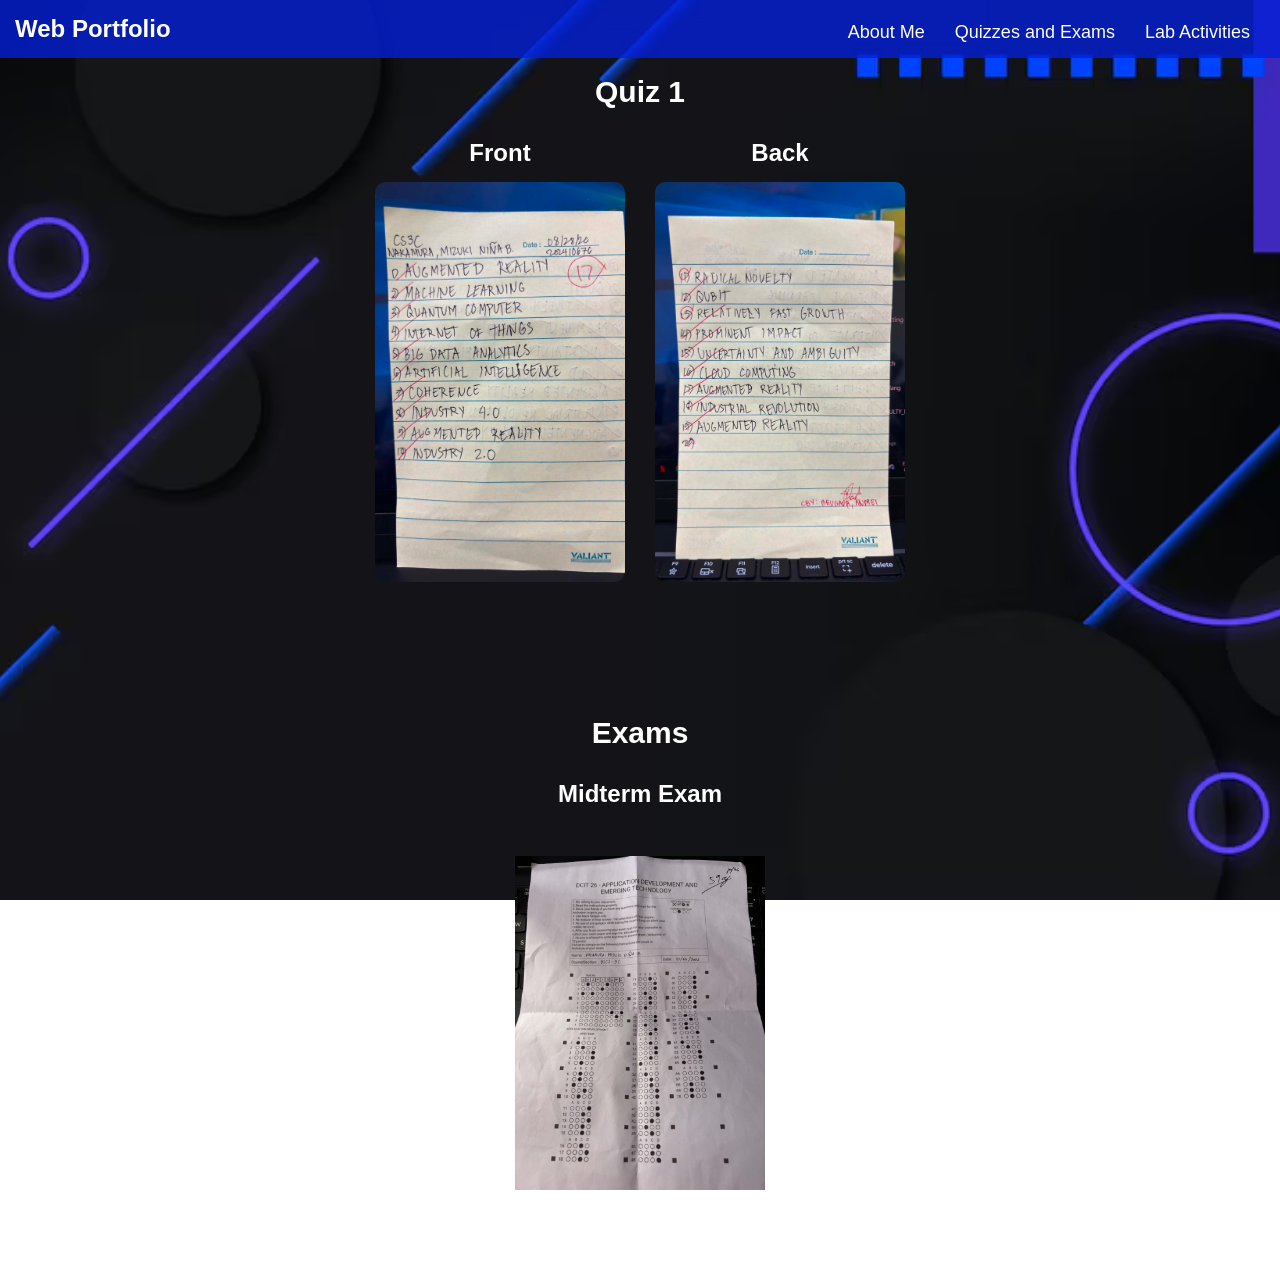
==== quizexams.html @ 610baaeb "Refactor quizexams.html with comments and structure Updated HTML structure and added comments for cl" ====
<!DOCTYPE html>
<html lang="en">

<head>
    <meta charset="UTF-8">
    <meta name="viewport" content="width=device-width, initial-scale=1.0">
    <title>Quizzes and Exams</title>
    <link rel="stylesheet" href="./quizexams.css">
</head>

<body>

    <nav class="navbar">
        <a class="logo" href="./index.html">Web Portfolio</a>

        <ul class="nav-links">
            <li><a href="./about.html">About Me</a></li>
            <li><a href="./quizexams.html">Quizzes and Exams</a></li>
            <li><a href="./outputs.html">Lab Activities</a></li>
        </ul>
    </nav>

    <section id="quizexamsection">

    <div class="cards">

        <div class="quizexamcard">

            <h3>Quiz 1</h3>

            <!-- This container keeps Front and Back side by side -->
            <div class="quiz-images">

                <!-- Front -->
                <div class="quiz-side">
                    <h4>Front</h4>

                    <a href="./images/quiz1f.jpg" target="_blank">
                        <img src="./images/quiz1f.jpg" alt="Quiz 1 Front">
                    </a>
                </div>

                <!-- Back -->
                <div class="quiz-side">
                    <h4>Back</h4>

                    <a href="./images/quiz1b.jpg" target="_blank">
                        <img src="./images/quiz1b.jpg" alt="Quiz 1 Back">
                    </a>
                </div>

            </div>

        </div>

    </div>
    <!-- Exam Section --> 
        <div class="cards"> 
            <div class="examcard"> 
                <h3>Exams</h3> 
                <div class="exam-images"> 
                    <div class="exam-side"> 
                    <h4>Midterm Exam</h4> 
                    <a href="./images/MidtermExam.jpg" target="_blank"> 
                    <img src="./images/MidtermExam.jpg" alt="Midterm Exam"> 
                </a> 
            </div> 
        </div> 
    </div> 
</div>
</section>
</body>

</html>
---- quizexams.css ----
/* General */
* {
    margin: 0;
    padding: 0;
    box-sizing: border-box;
    font-family: Arial, sans-serif;
    scroll-behavior: smooth;
}

/* Background */
body {
    background-image: url(images/bg.png);
    background-repeat: no-repeat;
    background-position: center;
    background-attachment: fixed;
    background-size: cover;
}

/* Navigation */
.navbar {
    position: fixed;
    width: 100%;
    top: 0;
    left: 0;
    background: rgba(4, 32, 215, 0.8);
    display: flex;
    justify-content: space-between;
    padding: 15px;
    z-index: 1000;
    animation: typing 2s;
}

.logo {
    font-family: 'Trebuchet MS', 'Lucida Sans Unicode',
        'Lucida Grande', 'Lucida Sans', Arial, sans-serif;
    font-size: 24px;
    font-weight: bold;
    color: white;
    text-decoration: none;
}

.nav-links {
    list-style: none;
    display: flex;
    margin-top: 7px;
}

.nav-links li {
    margin: 0 15px;
}

.nav-links a {
    color: white;
    text-decoration: none;
    font-size: 18px;
    transition: color 0.8s;
}

.nav-links a:hover,
.logo:hover {
    color: #193f70;
}

/* Quiz and Exam Cards */
.cards {
    display: flex;
    justify-content: center;
    padding: 30px;
}

.quizexamcard {
    width: 100%;
    max-width: 1000px;
    padding: 25px;
    border-radius: 15px;
    text-align: center;
}

.quizexamcard h3 {
    margin-top: 20px;
    margin-bottom: 30px;
    color: white;
    font-size: 30px;
}

.quiz-images {
    display: flex;
    flex-direction: row;
    justify-content: center;
    align-items: flex-start;
    gap: 30px;
}

.quiz-side {
    display: flex;
    flex-direction: column;
    align-items: center;
    width: 250px;
}

.quiz-side h4 {
    margin-bottom: 15px;
    color: white;
    font-size: 24px;
}

.quiz-side a {
    display: block;
}

.quiz-side img {
    width: 250px;
    height: 400px;
    object-fit: cover;
    border-radius: 10px;
    cursor: pointer;
    transition: transform 0.3s ease;
}

.quiz-side img:hover {
    transform: scale(1.03);
}

/* Exam Card */
.examcard {
    width: 100%;
    max-width: 1000px;
    padding: 25px;
    border-radius: 15px;
    text-align: center;
}

.examcard h3 {
    margin-top: 20px;
    margin-bottom: 30px;
    color: white;
    font-size: 30px;
}

.exam-images {
    display: flex;
    justify-content: center;
    align-items: flex-start;
    gap: 30px;
}

.exam-side {
    display: flex;
    flex-direction: column;
    align-items: center;
    width: 250px;
}

.exam-side h4 {
    margin-bottom: 15px;
    color: white;
    font-size: 24px;
}

.exam-side a {
    display: block;
}

.exam-side img {
    width: 250px;
    height: 400px;
    object-fit: contain;
    border-radius: 10px;
    cursor: pointer;
    transition: transform 0.3s ease;
}

.exam-side img:hover {
    transform: scale(1.03);
}

/* Responsive layout for quizzes and exams */
@media (max-width: 650px) {
    .quiz-images,
    .exam-images {
        flex-direction: column;
        align-items: center;
    }
}

@media (max-width: 650px) {
    .quiz-images {
        flex-direction: column;
        align-items: center;
    }
}

/* Animation */
@keyframes typing {
    from {
        width: 0;
    }

    to {
        width: 100%;
    }
}
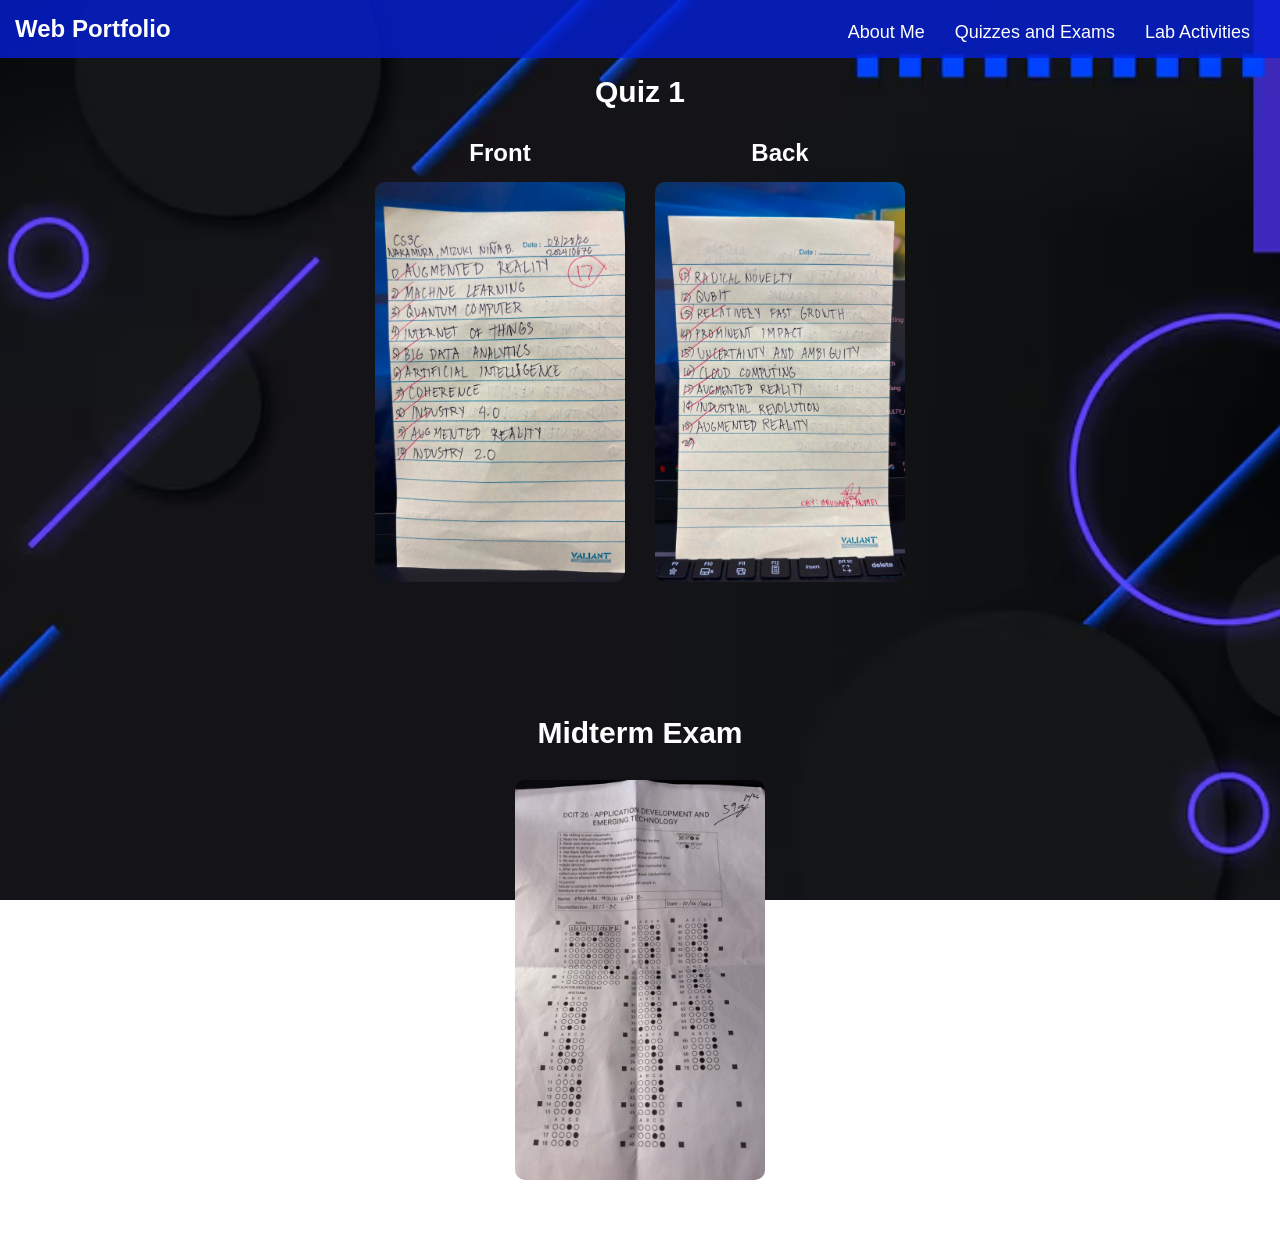
==== commit 91c2e1fa: "Fix HTML structure and update exam card" ====
--- a/quizexams.html
+++ b/quizexams.html
@@ -54,20 +54,25 @@
         </div>
 
     </div>
-    <!-- Exam Section --> 
-        <div class="cards"> 
-            <div class="examcard"> 
-                <h3>Exams</h3> 
-                <div class="exam-images"> 
-                    <div class="exam-side"> 
-                    <h4>Midterm Exam</h4> 
-                    <a href="./images/MidtermExam.jpg" target="_blank"> 
-                    <img src="./images/MidtermExam.jpg" alt="Midterm Exam"> 
-                </a> 
-            </div> 
-        </div> 
-    </div> 
-</div>
+  <div class="cards">
+
+        <div class="quizexamcard">
+
+            <h3>Midterm Exam</h3>
+            <div class="quiz-images">
+
+                <div class="quiz-side">
+
+                    <a href="./images/MidtermExam.jpg" target="_blank">
+                        <img src="./images/MidtermExam.jpg" alt="MidtermExam">
+                    </a>
+                </div>
+
+            </div>
+
+        </div>
+
+    </div>
 </section>
 </body>
 
--- a/quizexams.css
+++ b/quizexams.css
@@ -121,7 +121,23 @@
     transform: scale(1.03);
 }
 
-/* Exam Card */
+#quizexamsection .examcard .exam-side {
+    width: 250px !important;
+    max-width: 250px !important;
+}
+
+#quizexamsection .examcard .exam-side a {
+    width: 100% !important;
+}
+
+#quizexamsection .examcard .exam-side img {
+    display: block !important;
+    width: 250px !important;
+    max-width: 250px !important;
+    height: auto !important;
+    object-fit: contain !important;
+}
+
 .examcard {
     width: 100%;
     max-width: 1000px;
@@ -137,18 +153,12 @@
     font-size: 30px;
 }
 
-.exam-images {
-    display: flex;
-    justify-content: center;
-    align-items: flex-start;
-    gap: 30px;
-}
-
 .exam-side {
     display: flex;
     flex-direction: column;
     align-items: center;
-    width: 250px;
+    width: 100%;
+    max-width: 500px;
 }
 
 .exam-side h4 {
@@ -159,11 +169,14 @@
 
 .exam-side a {
     display: block;
+    width: 100%;
 }
 
 .exam-side img {
-    width: 250px;
-    height: 400px;
+    display: block;
+    width: 100%;
+    max-width: 500px;
+    height: auto;
     object-fit: contain;
     border-radius: 10px;
     cursor: pointer;
@@ -171,7 +184,7 @@
 }
 
 .exam-side img:hover {
-    transform: scale(1.03);
+    transform: scale(1.02);
 }
 
 /* Responsive layout for quizzes and exams */
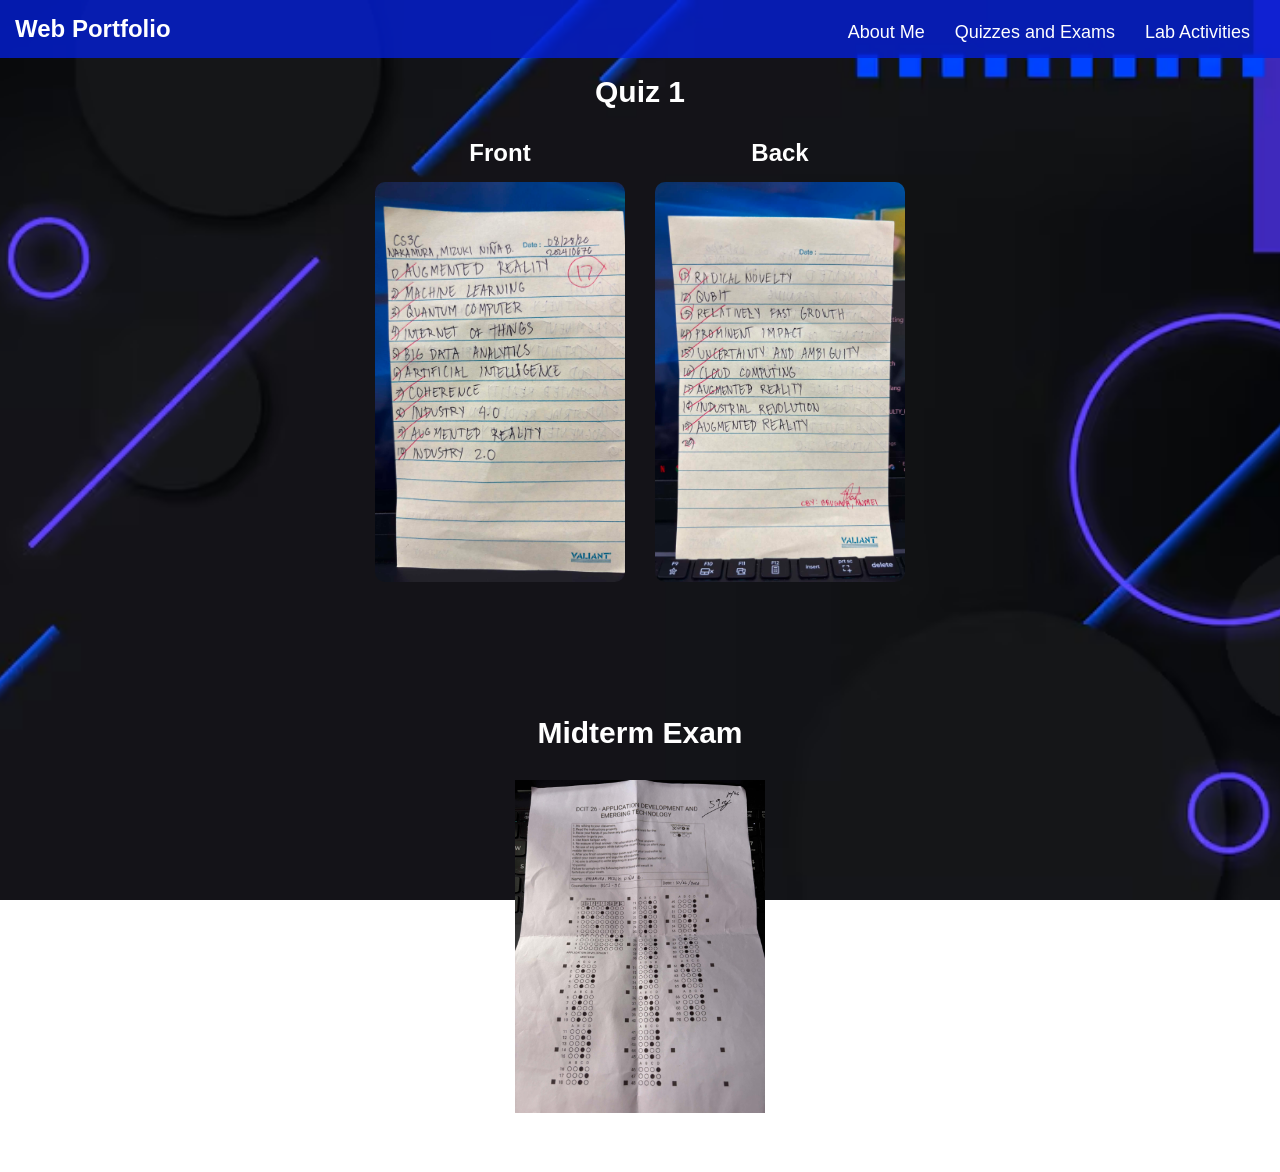
==== commit e50ddac4: "Update quizexams.html" ====
--- a/quizexams.html
+++ b/quizexams.html
@@ -54,25 +54,22 @@
         </div>
 
     </div>
-  <div class="cards">
-
-        <div class="quizexamcard">
-
-            <h3>Midterm Exam</h3>
-            <div class="quiz-images">
-
-                <div class="quiz-side">
-
-                    <a href="./images/MidtermExam.jpg" target="_blank">
-                        <img src="./images/MidtermExam.jpg" alt="MidtermExam">
-                    </a>
+        
+            <!-- Midterm Exam Section -->
+            <div class="cards">
+                <div class="quizexamcard examcard">
+                    <h3>Midterm Exam</h3>
+            
+                    <div class="quiz-images">
+                        <div class="exam-side">
+                            <a href="./images/MidtermExam.jpg" target="_blank">
+                                <img src="./images/MidtermExam.jpg"
+                                     alt="Midterm Exam">
+                            </a>
+                        </div>
+                    </div>
                 </div>
-
             </div>
-
-        </div>
-
-    </div>
 </section>
 </body>
 
--- a/quizexams.css
+++ b/quizexams.css
@@ -117,84 +117,17 @@
     transition: transform 0.3s ease;
 }
 
+/* Midterm Exam Image */
+.exam-side img {
+    width: 250px;
+    height: auto;
+    object-fit: contain;
+}
+
 .quiz-side img:hover {
     transform: scale(1.03);
 }
 
-#quizexamsection .examcard .exam-side {
-    width: 250px !important;
-    max-width: 250px !important;
-}
-
-#quizexamsection .examcard .exam-side a {
-    width: 100% !important;
-}
-
-#quizexamsection .examcard .exam-side img {
-    display: block !important;
-    width: 250px !important;
-    max-width: 250px !important;
-    height: auto !important;
-    object-fit: contain !important;
-}
-
-.examcard {
-    width: 100%;
-    max-width: 1000px;
-    padding: 25px;
-    border-radius: 15px;
-    text-align: center;
-}
-
-.examcard h3 {
-    margin-top: 20px;
-    margin-bottom: 30px;
-    color: white;
-    font-size: 30px;
-}
-
-.exam-side {
-    display: flex;
-    flex-direction: column;
-    align-items: center;
-    width: 100%;
-    max-width: 500px;
-}
-
-.exam-side h4 {
-    margin-bottom: 15px;
-    color: white;
-    font-size: 24px;
-}
-
-.exam-side a {
-    display: block;
-    width: 100%;
-}
-
-.exam-side img {
-    display: block;
-    width: 100%;
-    max-width: 500px;
-    height: auto;
-    object-fit: contain;
-    border-radius: 10px;
-    cursor: pointer;
-    transition: transform 0.3s ease;
-}
-
-.exam-side img:hover {
-    transform: scale(1.02);
-}
-
-/* Responsive layout for quizzes and exams */
-@media (max-width: 650px) {
-    .quiz-images,
-    .exam-images {
-        flex-direction: column;
-        align-items: center;
-    }
-}
 
 @media (max-width: 650px) {
     .quiz-images {
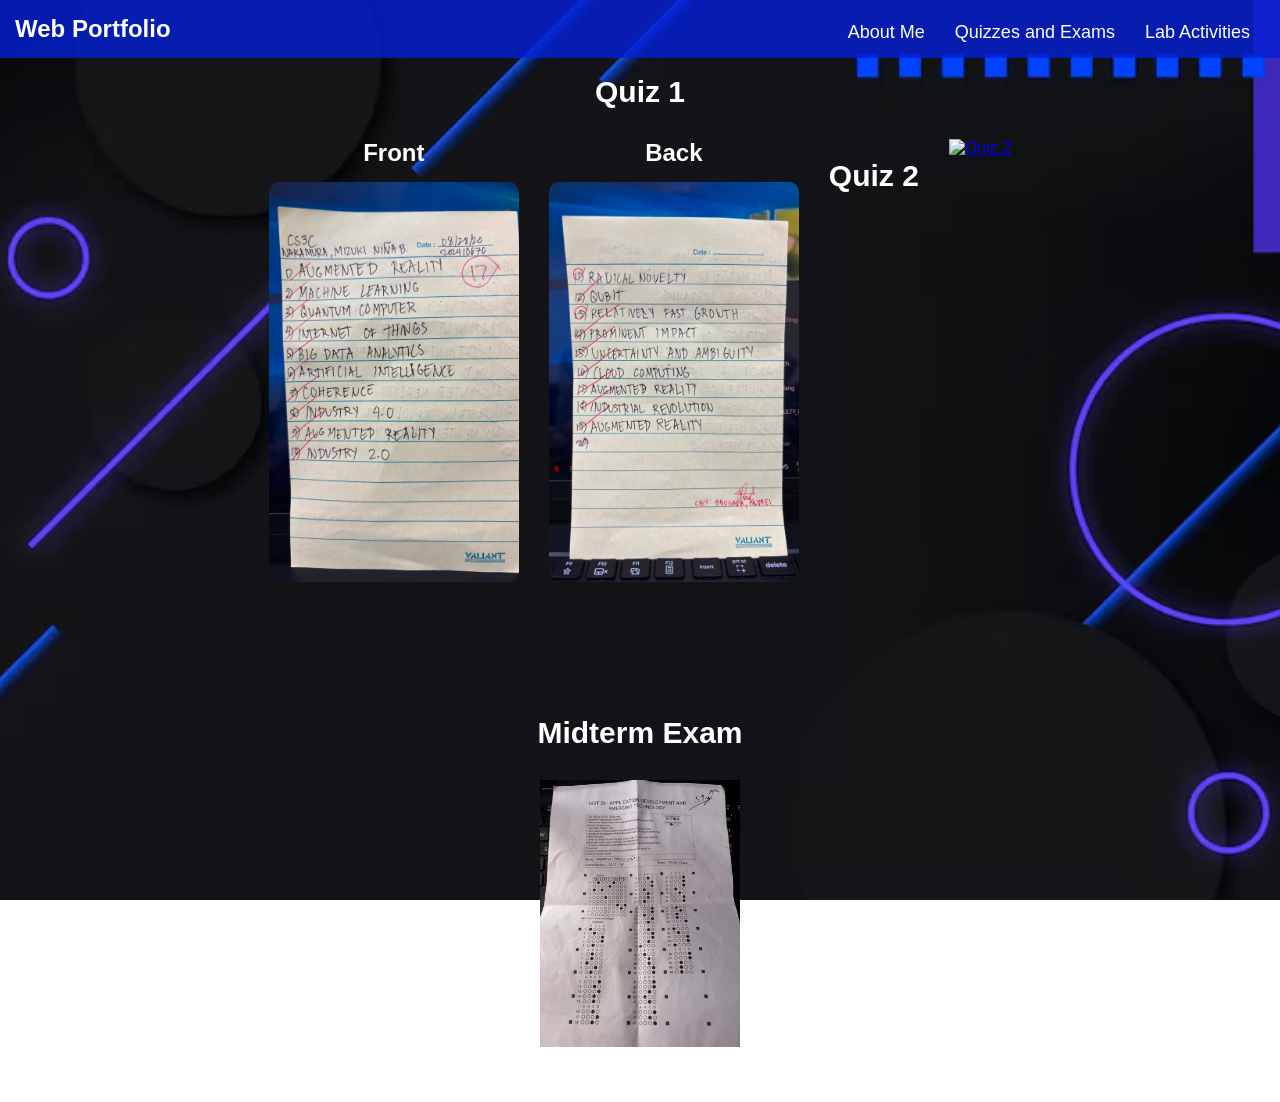
==== commit ec581de2: "Add Quiz 2 to quizexams.html Added Quiz 2 section with image link." ====
--- a/quizexams.html
+++ b/quizexams.html
@@ -49,6 +49,11 @@
                     </a>
                 </div>
 
+            <h3>Quiz 2</h3>
+                 <a href="./images/quiz2.jpg" target="_blank">
+                        <img src="./images/quiz2.jpg" alt="Quiz 2">
+                    </a>
+                
             </div>
 
         </div>
--- a/quizexams.css
+++ b/quizexams.css
@@ -128,6 +128,27 @@
     transform: scale(1.03);
 }
 
+.exam-side {
+    display: flex;
+    flex-direction: column;
+    align-items: center;
+    width: 250px;
+}
+
+.exam-side img {
+    display: block;
+    width: 250px;
+    max-width: 100%;
+    height: auto;
+    object-fit: contain;
+}
+
+#quizexamsection .examcard .exam-side img {
+    width: 200px !important;
+    height: auto !important;
+    max-width: 200px !important;
+    object-fit: contain !important;
+}
 
 @media (max-width: 650px) {
     .quiz-images {
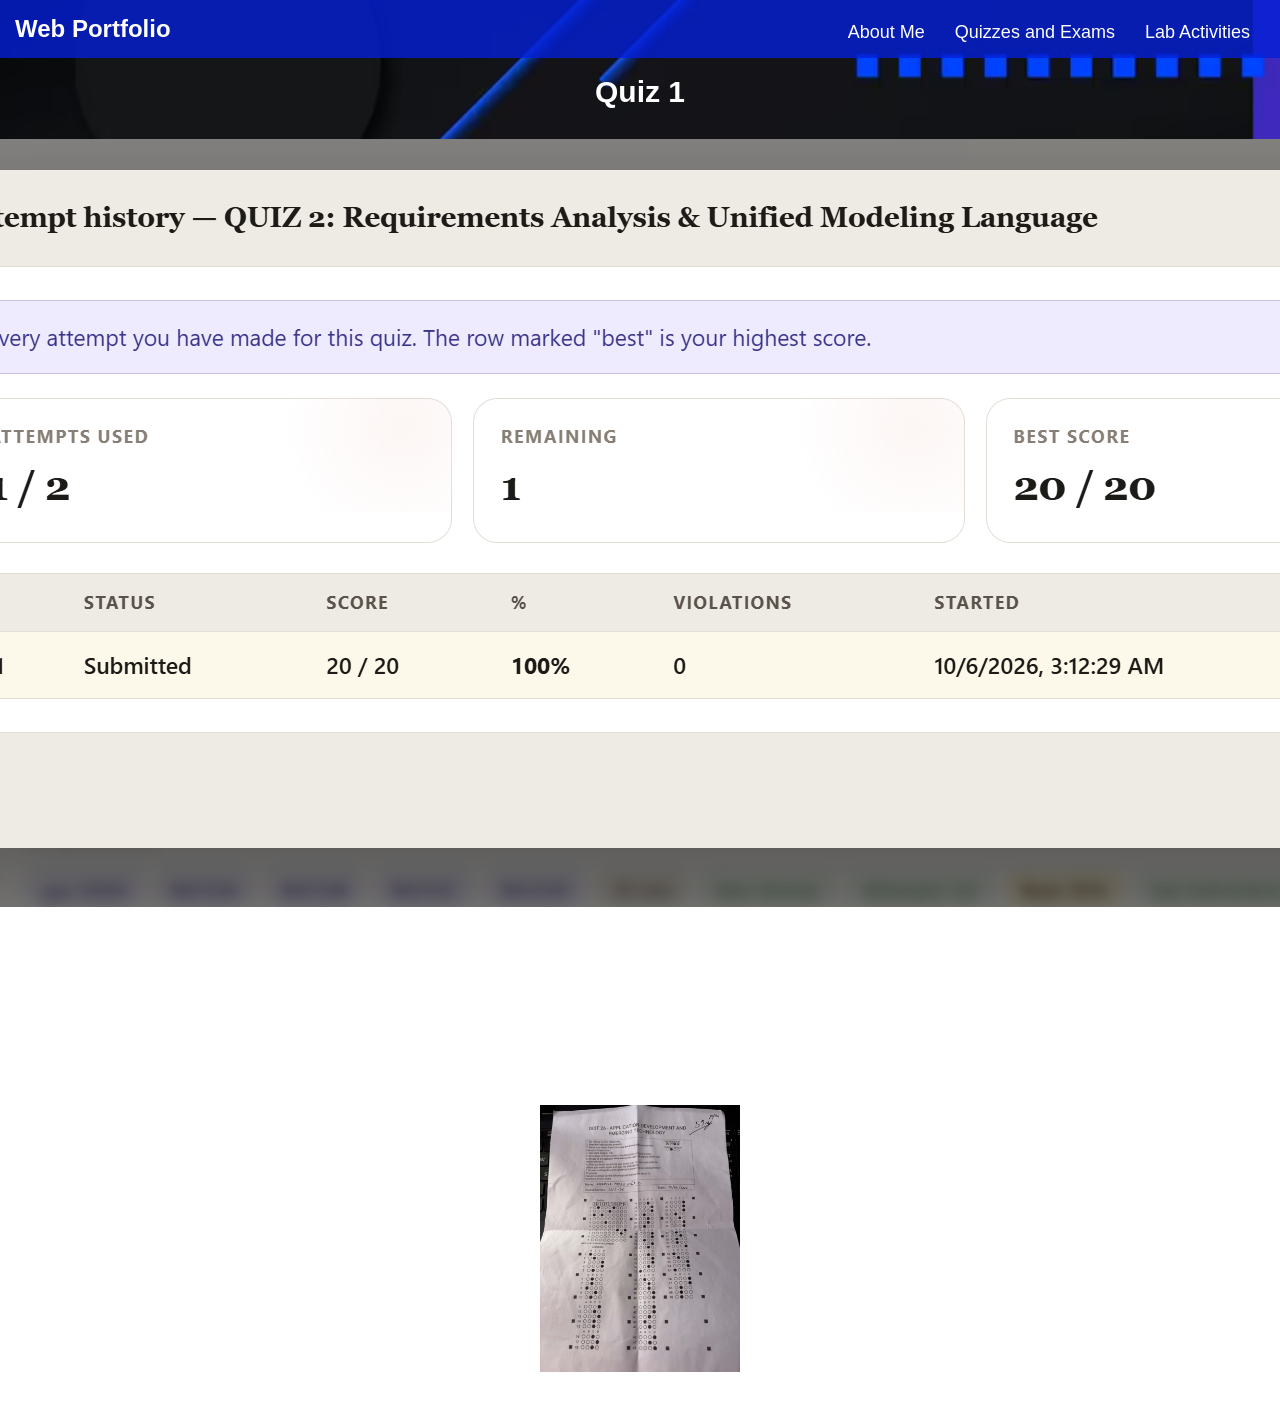
==== commit c069f5d8: "Correct image source for Quiz 2 Fixed image source for Quiz 2 and ensured proper HTML structure." ====
--- a/quizexams.html
+++ b/quizexams.html
@@ -50,8 +50,8 @@
                 </div>
 
             <h3>Quiz 2</h3>
-                 <a href="./images/quiz2.jpg" target="_blank">
-                        <img src="./images/quiz2.jpg" alt="Quiz 2">
+                 <a href="./images/quiz2.jpg.png" target="_blank">
+                        <img src="./images/quiz2.jpg.png" alt="Quiz 2">
                     </a>
                 
             </div>
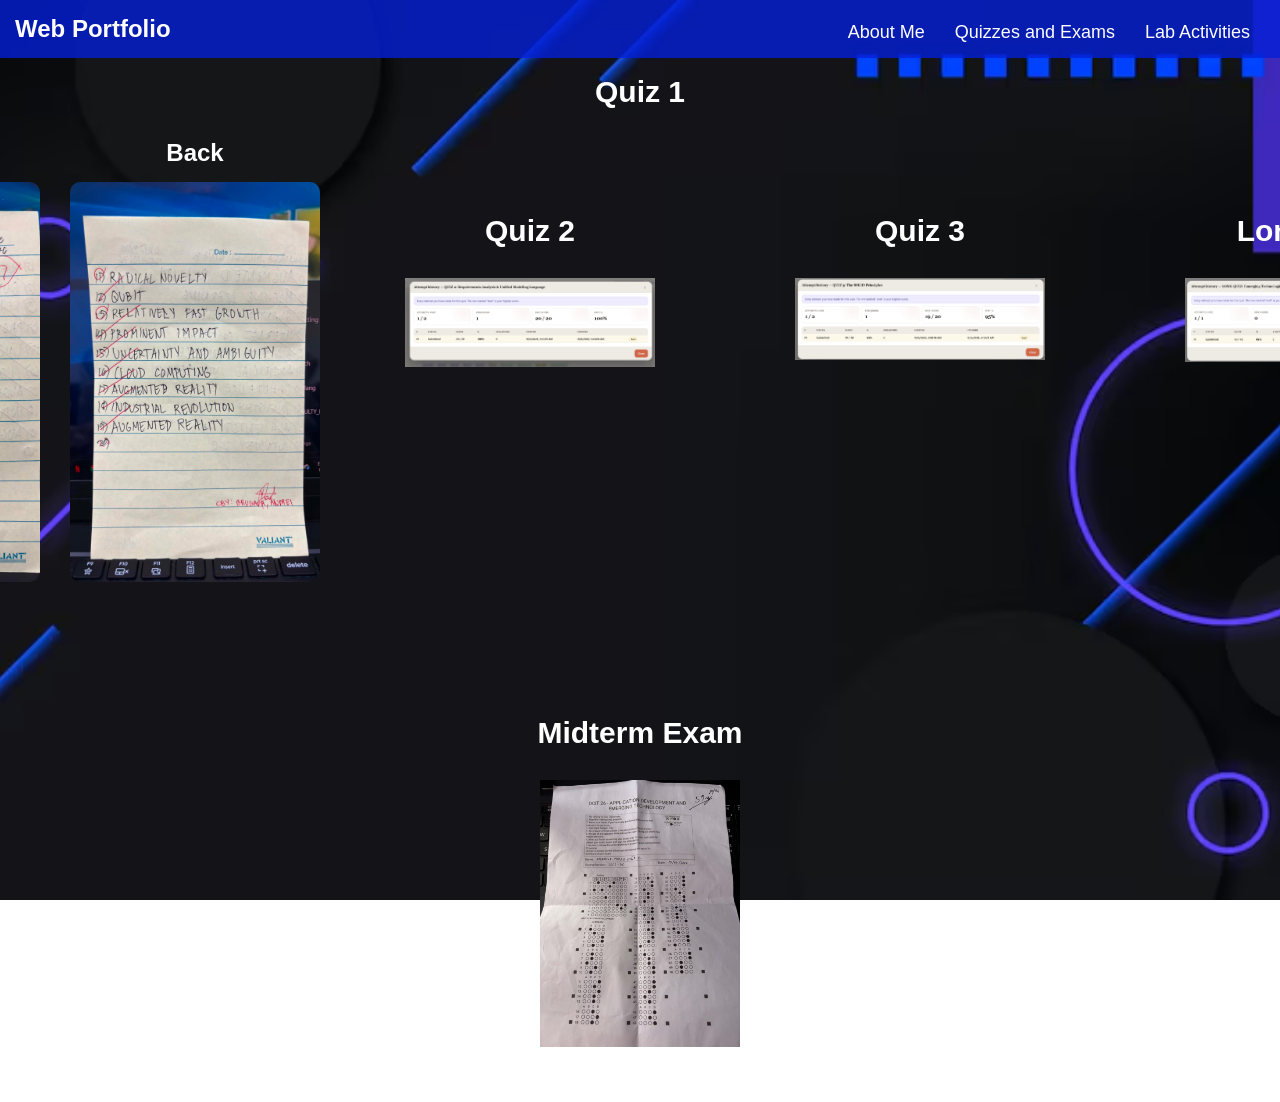
==== commit 7db8c558: "Add additional quizzes and images to quizexams.html Updated quizexams.html to include additional qui" ====
--- a/quizexams.html
+++ b/quizexams.html
@@ -49,11 +49,53 @@
                     </a>
                 </div>
 
-            <h3>Quiz 2</h3>
-                 <a href="./images/quiz2.jpg.png" target="_blank">
-                        <img src="./images/quiz2.jpg.png" alt="Quiz 2">
-                    </a>
+                <!-- Quiz 2 Section -->
+                <div class="cards">
+                    <div class="quizexamcard">
+                        <h3>Quiz 2</h3>
                 
+                        <div class="quiz-images">
+                            <div class="exam-side">
+                                <a href="./images/quiz2.png" target="_blank">
+                                    <img src="./images/quiz2.png"
+                                         alt="Quiz 2">
+                                </a>
+                            </div>
+                        </div>
+                    </div>
+                </div>
+
+                <!-- Quiz 3 Section -->
+                <div class="cards">
+                    <div class="quizexamcard">
+                        <h3>Quiz 3</h3>
+                
+                        <div class="quiz-images">
+                            <div class="exam-side">
+                                <a href="./images/quiz3.png" target="_blank">
+                                    <img src="./images/quiz3.png"
+                                         alt="Quiz 3">
+                                </a>
+                            </div>
+                        </div>
+                    </div>
+                </div>
+
+                                <!-- Long Quiz Section -->
+                <div class="cards">
+                    <div class="quizexamcard">
+                        <h3>Long Quiz</h3>
+                
+                        <div class="quiz-images">
+                            <div class="exam-side">
+                                <a href="./images/longquiz.png" target="_blank">
+                                    <img src="./images/longquiz.png"
+                                         alt="Long Quiz">
+                                </a>
+                            </div>
+                        </div>
+                    </div>
+                </div>
             </div>
 
         </div>
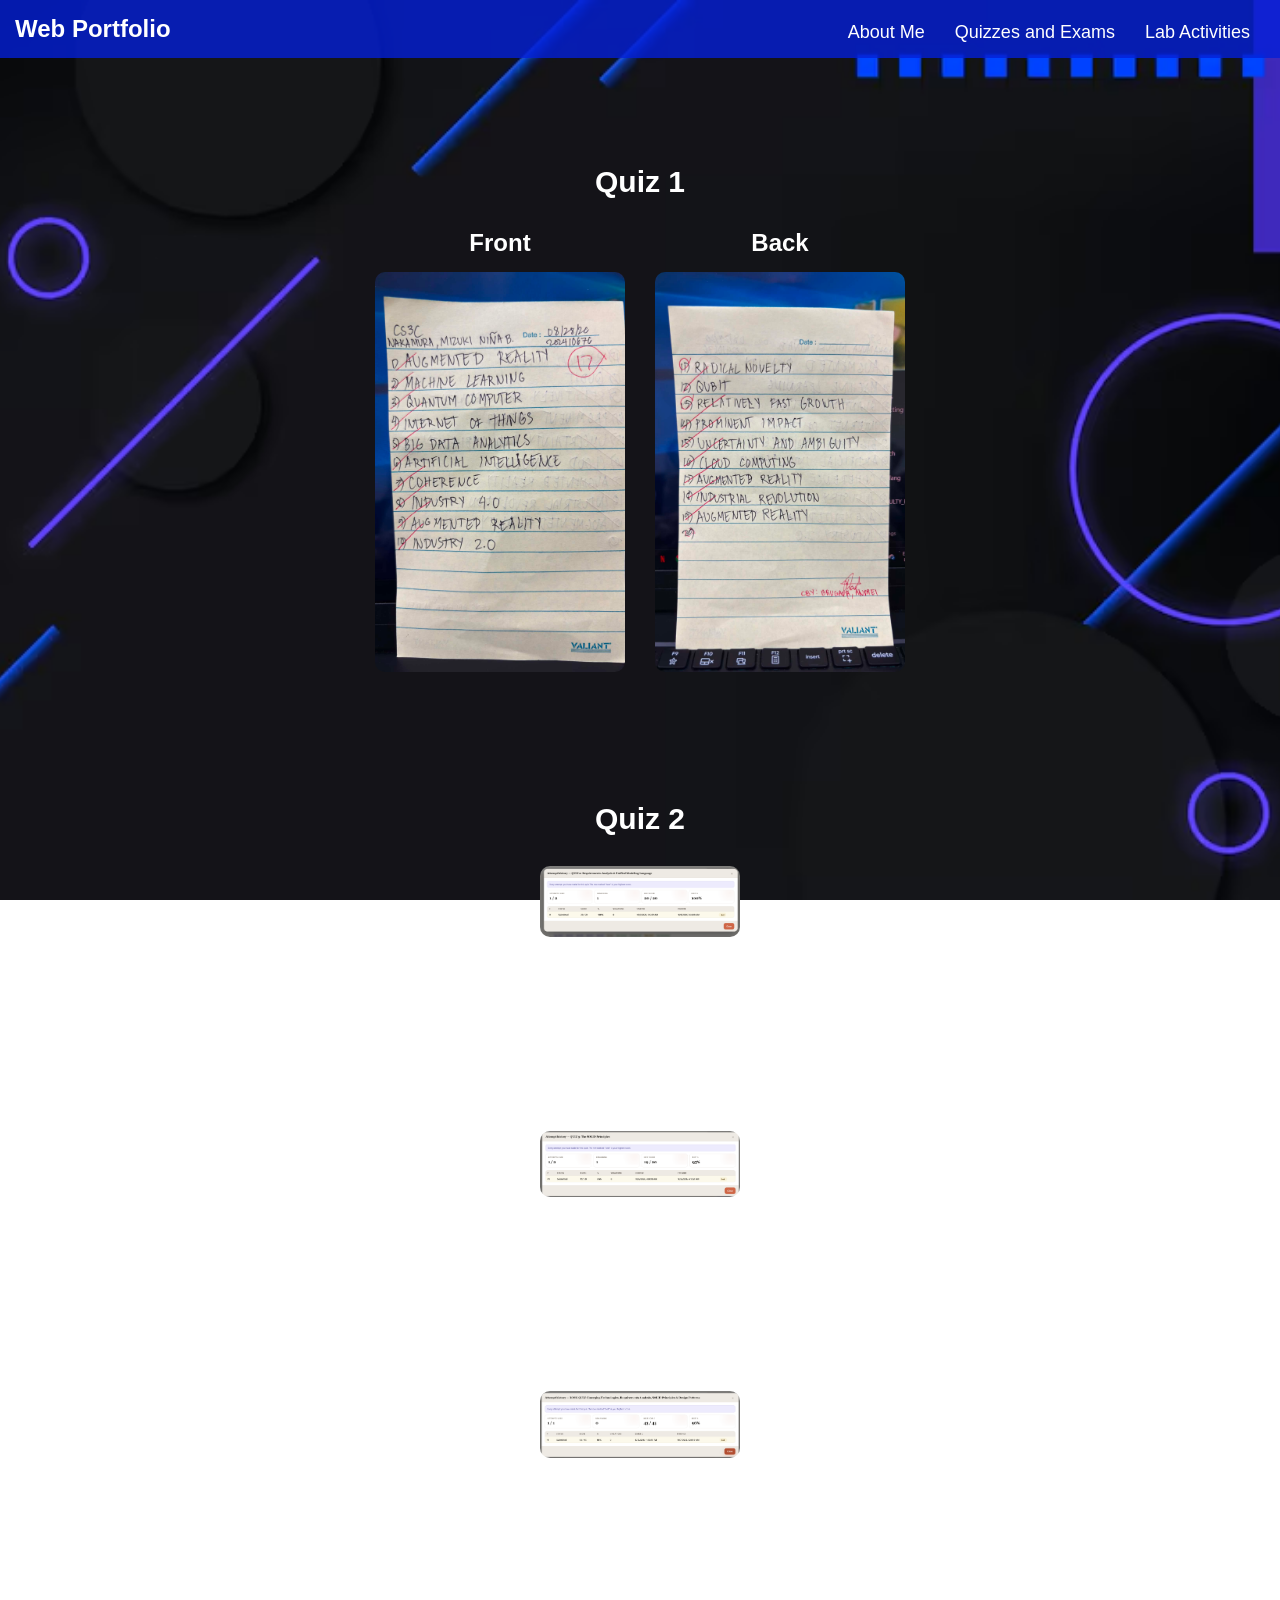
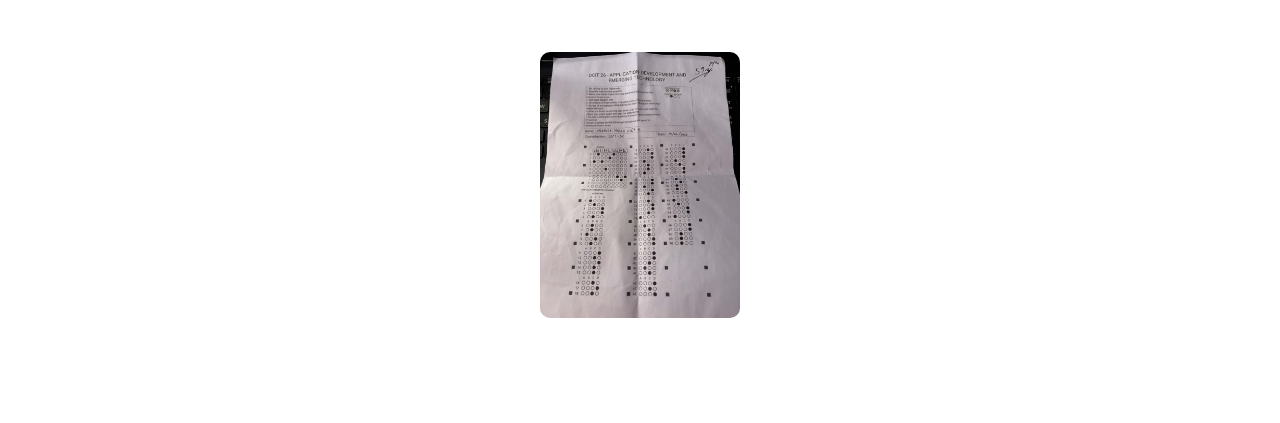
==== commit cfda8b59: "Refactor HTML structure for quizzes and exams" ====
--- a/quizexams.html
+++ b/quizexams.html
@@ -10,6 +10,7 @@
 
 <body>
 
+    <!-- Navigation -->
     <nav class="navbar">
         <a class="logo" href="./index.html">Web Portfolio</a>
 
@@ -22,102 +23,101 @@
 
     <section id="quizexamsection">
 
-    <div class="cards">
+        <!-- Quiz 1 -->
+        <div class="cards">
+            <div class="quizexamcard">
 
-        <div class="quizexamcard">
+                <h3>Quiz 1</h3>
 
-            <h3>Quiz 1</h3>
+                <div class="quiz-images">
 
-            <!-- This container keeps Front and Back side by side -->
-            <div class="quiz-images">
+                    <div class="quiz-side">
+                        <h4>Front</h4>
+                        <a href="./images/quiz1f.jpg" target="_blank">
+                            <img src="./images/quiz1f.jpg" alt="Quiz 1 Front">
+                        </a>
+                    </div>
 
-                <!-- Front -->
-                <div class="quiz-side">
-                    <h4>Front</h4>
+                    <div class="quiz-side">
+                        <h4>Back</h4>
+                        <a href="./images/quiz1b.jpg" target="_blank">
+                            <img src="./images/quiz1b.jpg" alt="Quiz 1 Back">
+                        </a>
+                    </div>
 
-                    <a href="./images/quiz1f.jpg" target="_blank">
-                        <img src="./images/quiz1f.jpg" alt="Quiz 1 Front">
-                    </a>
                 </div>
+            </div>
+        </div>
 
-                <!-- Back -->
-                <div class="quiz-side">
-                    <h4>Back</h4>
+        <!-- Quiz 2 -->
+        <div class="cards">
+            <div class="quizexamcard">
 
-                    <a href="./images/quiz1b.jpg" target="_blank">
-                        <img src="./images/quiz1b.jpg" alt="Quiz 1 Back">
-                    </a>
-                </div>
+                <h3>Quiz 2</h3>
 
-                <!-- Quiz 2 Section -->
-                <div class="cards">
-                    <div class="quizexamcard">
-                        <h3>Quiz 2</h3>
-                
-                        <div class="quiz-images">
-                            <div class="exam-side">
-                                <a href="./images/quiz2.png" target="_blank">
-                                    <img src="./images/quiz2.png"
-                                         alt="Quiz 2">
-                                </a>
-                            </div>
-                        </div>
+                <div class="quiz-images">
+                    <div class="exam-side">
+                        <a href="./images/quiz2.png" target="_blank">
+                            <img src="./images/quiz2.png" alt="Quiz 2">
+                        </a>
                     </div>
                 </div>
 
-                <!-- Quiz 3 Section -->
-                <div class="cards">
-                    <div class="quizexamcard">
-                        <h3>Quiz 3</h3>
-                
-                        <div class="quiz-images">
-                            <div class="exam-side">
-                                <a href="./images/quiz3.png" target="_blank">
-                                    <img src="./images/quiz3.png"
-                                         alt="Quiz 3">
-                                </a>
-                            </div>
-                        </div>
+            </div>
+        </div>
+
+        <!-- Quiz 3 -->
+        <div class="cards">
+            <div class="quizexamcard">
+
+                <h3>Quiz 3</h3>
+
+                <div class="quiz-images">
+                    <div class="exam-side">
+                        <a href="./images/quiz3.png" target="_blank">
+                            <img src="./images/quiz3.png" alt="Quiz 3">
+                        </a>
                     </div>
                 </div>
 
-                                <!-- Long Quiz Section -->
-                <div class="cards">
-                    <div class="quizexamcard">
-                        <h3>Long Quiz</h3>
-                
-                        <div class="quiz-images">
-                            <div class="exam-side">
-                                <a href="./images/longquiz.png" target="_blank">
-                                    <img src="./images/longquiz.png"
-                                         alt="Long Quiz">
-                                </a>
-                            </div>
-                        </div>
+            </div>
+        </div>
+
+        <!-- Long Quiz -->
+        <div class="cards">
+            <div class="quizexamcard">
+
+                <h3>Long Quiz</h3>
+
+                <div class="quiz-images">
+                    <div class="exam-side">
+                        <a href="./images/longquiz.png" target="_blank">
+                            <img src="./images/longquiz.png" alt="Long Quiz">
+                        </a>
                     </div>
                 </div>
+
             </div>
-
         </div>
 
-    </div>
-        
-            <!-- Midterm Exam Section -->
-            <div class="cards">
-                <div class="quizexamcard examcard">
-                    <h3>Midterm Exam</h3>
-            
-                    <div class="quiz-images">
-                        <div class="exam-side">
-                            <a href="./images/MidtermExam.jpg" target="_blank">
-                                <img src="./images/MidtermExam.jpg"
-                                     alt="Midterm Exam">
-                            </a>
-                        </div>
+        <!-- Midterm Exam -->
+        <div class="cards">
+            <div class="quizexamcard">
+
+                <h3>Midterm Exam</h3>
+
+                <div class="quiz-images">
+                    <div class="exam-side">
+                        <a href="./images/MidtermExam.jpg" target="_blank">
+                            <img src="./images/MidtermExam.jpg" alt="Midterm Exam">
+                        </a>
                     </div>
                 </div>
+
             </div>
-</section>
+        </div>
+
+    </section>
+
 </body>
-
 </html>
--- a/quizexams.css
+++ b/quizexams.css
@@ -25,6 +25,7 @@
     background: rgba(4, 32, 215, 0.8);
     display: flex;
     justify-content: space-between;
+    align-items: center;
     padding: 15px;
     z-index: 1000;
     animation: typing 2s;
@@ -61,11 +62,18 @@
     color: #193f70;
 }
 
-/* Quiz and Exam Cards */
+#quizexamsection {
+    width: 100%;
+    padding-top: 100px;
+    padding-bottom: 40px;
+}
+
 .cards {
     display: flex;
     justify-content: center;
-    padding: 30px;
+    width: 100%;
+    padding: 20px;
+    margin-bottom: 20px;
 }
 
 .quizexamcard {
@@ -86,16 +94,20 @@
 .quiz-images {
     display: flex;
     flex-direction: row;
+    flex-wrap: wrap;
     justify-content: center;
     align-items: flex-start;
     gap: 30px;
-}
-
+    width: 100%;
+}
+
+/* Quiz 1 images */
 .quiz-side {
     display: flex;
     flex-direction: column;
     align-items: center;
     width: 250px;
+    flex-shrink: 0;
 }
 
 .quiz-side h4 {
@@ -109,6 +121,7 @@
 }
 
 .quiz-side img {
+    display: block;
     width: 250px;
     height: 400px;
     object-fit: cover;
@@ -117,47 +130,72 @@
     transition: transform 0.3s ease;
 }
 
-/* Midterm Exam Image */
-.exam-side img {
-    width: 250px;
-    height: auto;
-    object-fit: contain;
-}
-
-.quiz-side img:hover {
+.quiz-side img:hover,
+.exam-side img:hover {
     transform: scale(1.03);
 }
 
+/* Quiz 2, Quiz 3, Long Quiz, and Midterm Exam images */
 .exam-side {
     display: flex;
     flex-direction: column;
     align-items: center;
-    width: 250px;
+    width: 200px;
+    max-width: 100%;
+    flex-shrink: 0;
+}
+
+.exam-side a {
+    display: block;
+    width: 100%;
 }
 
 .exam-side img {
     display: block;
-    width: 250px;
+    width: 200px;
     max-width: 100%;
     height: auto;
     object-fit: contain;
-}
-
-#quizexamsection .examcard .exam-side img {
-    width: 200px !important;
-    height: auto !important;
-    max-width: 200px !important;
-    object-fit: contain !important;
+    border-radius: 10px;
+    cursor: pointer;
+    transition: transform 0.3s ease;
 }
 
 @media (max-width: 650px) {
+    .navbar {
+        flex-wrap: wrap;
+        gap: 10px;
+    }
+
+    .nav-links {
+        flex-wrap: wrap;
+        gap: 8px;
+    }
+
+    .nav-links li {
+        margin: 0 5px;
+    }
+
+    .nav-links a {
+        font-size: 14px;
+    }
+
     .quiz-images {
         flex-direction: column;
         align-items: center;
     }
-}
-
-/* Animation */
+
+    .quiz-side,
+    .exam-side {
+        max-width: 100%;
+    }
+
+    .quizexamcard h3 {
+        font-size: 26px;
+    }
+}
+
+/* Navbar Animation */
 @keyframes typing {
     from {
         width: 0;
